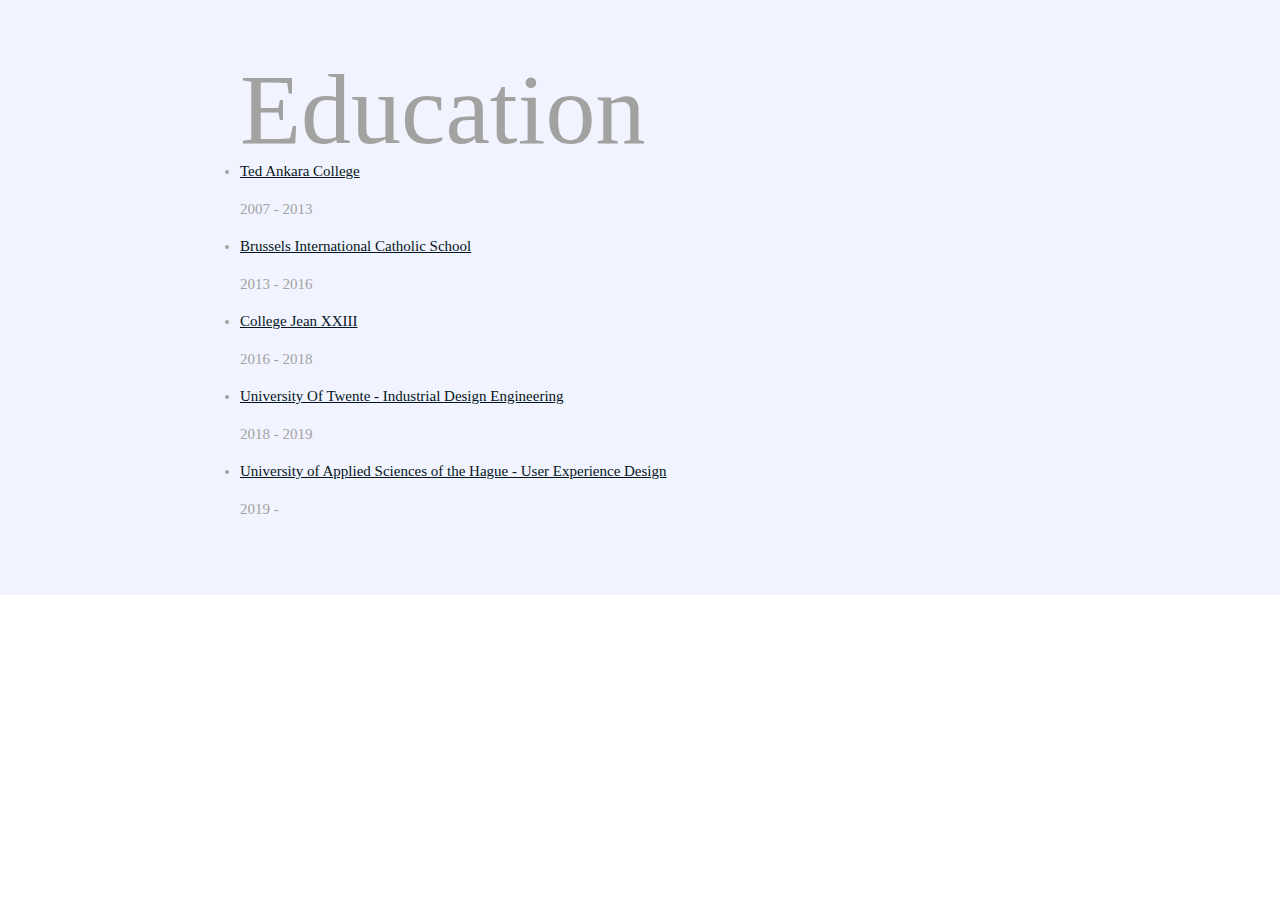
==== Me/education.html @ 7d71c37e "resit3" ====
<!DOCTYPE html>
<html lang="en">
  <head>
    <meta charset="UTF-8">
    <meta name="viewport" content="width=device-width, initial-scale=1.0">
    <title>Education</title>
    <link href="https://www.dafont.com/champagne-limousines.font" rel="stylesheet">
    <link rel="stylesheet" href="css/styles.css">
  </head>

<!-- *************  EDUCATION & CERTIFICATIONS *********** -->
      <section class="education">
        <div class="content-wrap item-details">
          <h1>Education</h1>

          <section>
            <li><a href="https://www.tedankara.k12.tr/index.php/hakk-m-zda/english">Ted Ankara College</a></li>           
            <p>2007 - 2013</p>
          </section>

          <section>
            <li><a href="https://www.bicschool.be/en/">Brussels International Catholic School</a></li>           
            <p>2013 - 2016</p>
          </section>

          <section>
            <li><a href="http://www.jean23.be/drupal/">College Jean XXIII</a></li>
            <p>2016 - 2018</p>
            
            <section>
              <li><a href="https://www.utwente.nl/en/education/bachelor/programmes/industrial-design-engineering/">University Of Twente - Industrial Design Engineering</a></li>
              <p>2018 - 2019</p>

              <section>
                <li><a href="https://www.thehagueuniversity.com/programmes/bachelors/user-experience-design">University of Applied Sciences of the Hague - User Experience Design</a></li>
                <p>2019 - </p>

          </section>
        </div>
      </section>
---- Me/css/styles.css ----
/*
COLOR PALETTE
https://coolors.co/f7fff7-343434-2f3061-ffe66d-a1c6d7
#F7FFF7 - almost white
#343434 - dark gray - almost black
#2F3061 - blue dark
#FFE66D - yellow
#A1C6D7 - blue light
*/


/* Global styles
------------------------------------*/
html {
  box-sizing: border-box;
}
*, *:before, *:after {
  box-sizing: inherit;
}





body {
  color: #F1F4FFFF
  ;
  margin: 0;
  padding: 0;
  font-family: 'Champagne&Limousines';
  font-size: 15px;
  line-height: 1.5;
}
img {
  max-width: 300px;

}
a {
  color: #051622;
}
a:hover {
  text-decoration: none;
}
h1 {
  font-size: 100px;
  line-height: 1;
}
h2 {
  font-size: 45px;
}
h1, h2 {
  font-family: 'Champagne&Limousines';
  font-weight: 400;
  margin: 0;
}
.content-wrap {
  max-width: 800px;
  width: 85%;
  margin: 0 auto;
  padding: 60px 0;
}
h3 {
  margin-bottom: 0;
}
.item-details h3 + p {
  font-style: italic;
}
.item-details h3 ~ p {
  margin: 0;
}
.divider > section {
  border-bottom: 1px dashed #F1F4FFFF;
  padding: 25px 0;
}
.divider > section:last-of-type {
  border-bottom: none;
}


/* Profile
------------------------------------*/
header {
  background: #F1F4FFFF
  ;
  color: #A2A2A1FF;
}


/* Projects
------------------------------------*/
.projects {
  background: #A2A2A1FF;
}
.projects a {
  color: #F1F4FFFF;
}
.projects .btn {
  color: #F1F4FFFF;
  background: #B46088;
  text-decoration: none;
  padding: 8px;
  border-radius: 4px;
  display: inline-block;
}
.projects .btn:hover {
  background: #FCC25A;
}
.project-item {
  overflow: hidden;
}
.project-item h3 {
  margin-top: 0;
}


/* Work Experience
------------------------------------*/
.work-experience .btn {
  color: #A2A2A1FF;
  background: #F1F4FFFF;
  padding: 10px 20px;

  


}


/* Education
------------------------------------*/
.education {
  background: #F1F4FFFF
  ;
  color: #A2A2A1FF;  background: #F1F4FFFF
  ;
  color: #A2A2A1FF;
}
.education p {
  width: 60%;
}

/* Skills
------------------------------------*/
.skills {
  background: #A2A2A1FF;
  color: #F1F4FFFF;
}


/* Contact Info
------------------------------------*/



footer {
  color: #A2A2A1FF ;
  background: #F1F4FFFF;
}
.contact-list {
  list-style-type: none;
  padding: 0;
}
.contact-list a {
  padding: 15px;
  display: inline-block;
}
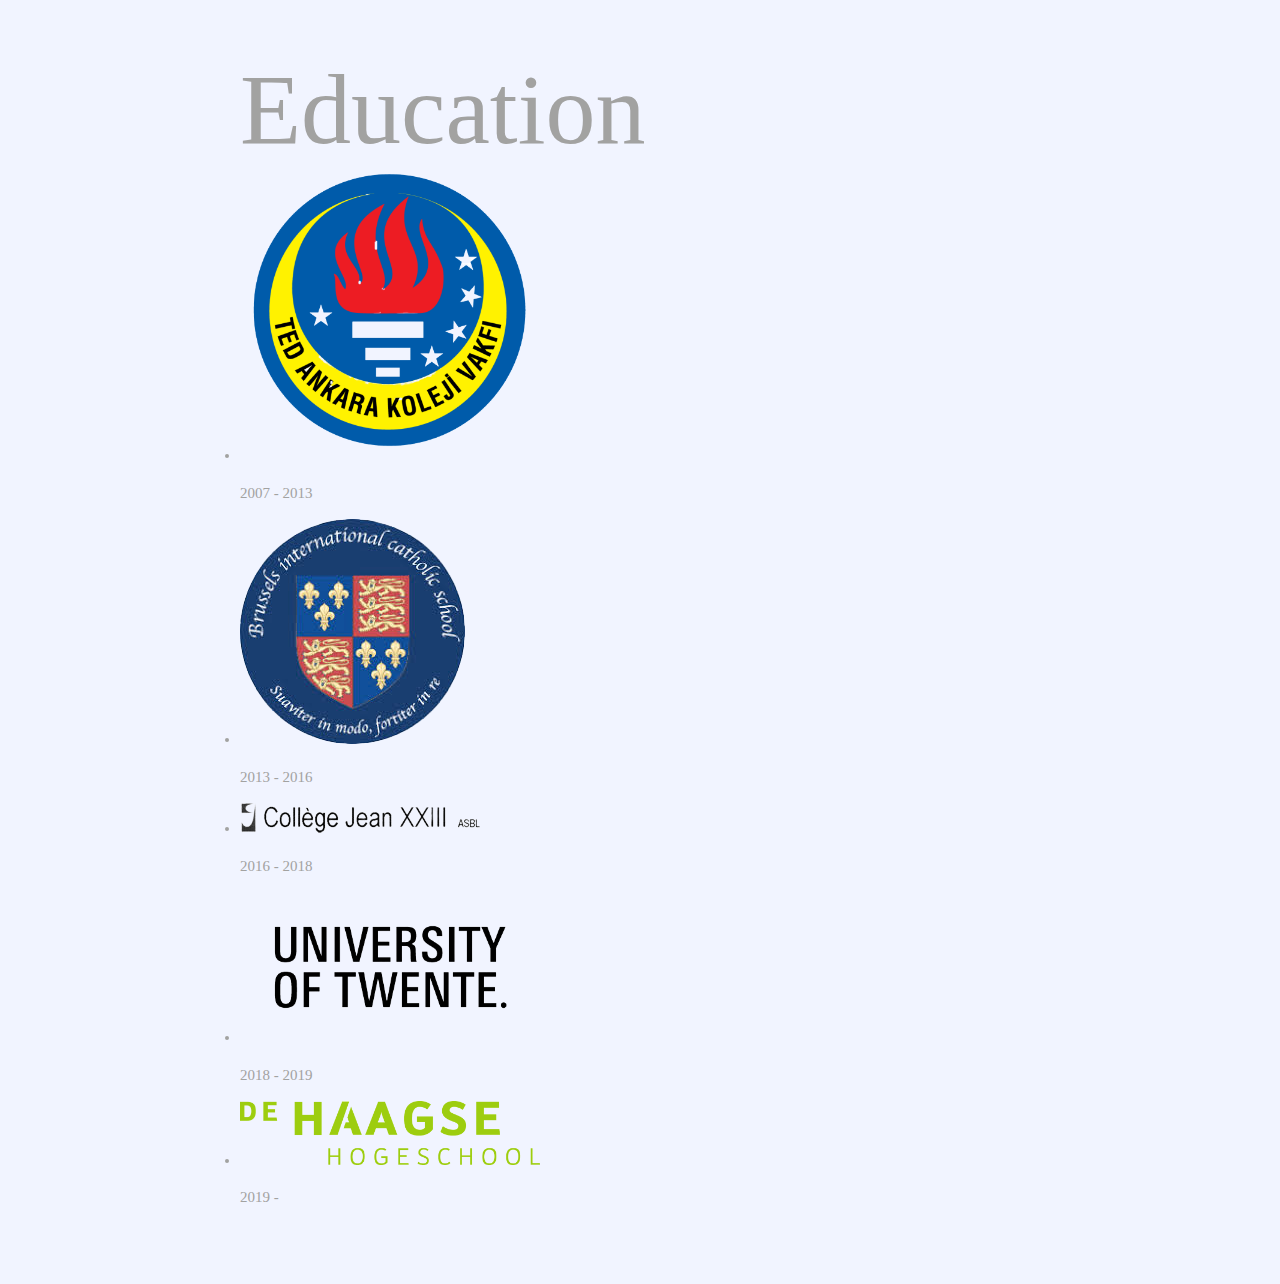
==== commit 6df14e79: "part4" ====
--- a/Me/education.html
+++ b/Me/education.html
@@ -14,25 +14,25 @@
           <h1>Education</h1>
 
           <section>
-            <li><a href="https://www.tedankara.k12.tr/index.php/hakk-m-zda/english">Ted Ankara College</a></li>           
+            <li><a href="https://www.tedankara.k12.tr/index.php/hakk-m-zda/english"><img src="ted.png"></a></li>           
             <p>2007 - 2013</p>
           </section>
 
           <section>
-            <li><a href="https://www.bicschool.be/en/">Brussels International Catholic School</a></li>           
+            <li><a href="https://www.bicschool.be"><img src="bics.png"></a></li>           
             <p>2013 - 2016</p>
           </section>
 
           <section>
-            <li><a href="http://www.jean23.be/drupal/">College Jean XXIII</a></li>
+            <li><a href="http://www.jean23.be/drupal/"><img src="jean.png"></a></li>
             <p>2016 - 2018</p>
             
             <section>
-              <li><a href="https://www.utwente.nl/en/education/bachelor/programmes/industrial-design-engineering/">University Of Twente - Industrial Design Engineering</a></li>
+              <li><a href="https://www.utwente.nl/en/education/bachelor/programmes/industrial-design-engineering/"><img src="ut.png"></a></li>
               <p>2018 - 2019</p>
 
               <section>
-                <li><a href="https://www.thehagueuniversity.com/programmes/bachelors/user-experience-design">University of Applied Sciences of the Hague - User Experience Design</a></li>
+                <li><a href="https://www.thehagueuniversity.com/programmes/bachelors/user-experience-design"><img src="hhs.png"></a></li>
                 <p>2019 - </p>
 
           </section>
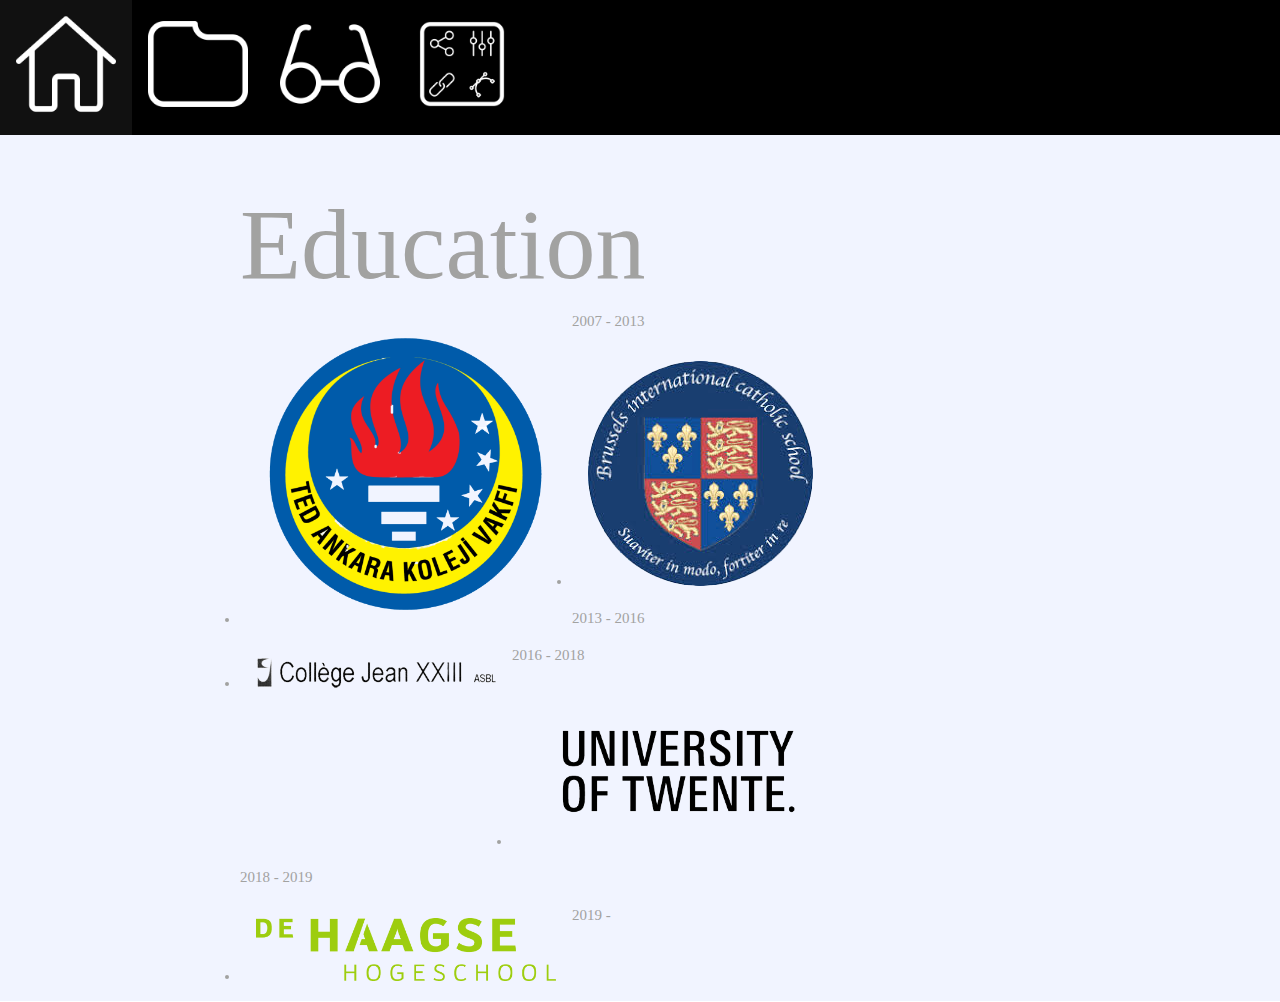
==== commit eda49784: "resit6" ====
--- a/Me/education.html
+++ b/Me/education.html
@@ -1,6 +1,12 @@
 <!DOCTYPE html>
 <html lang="en">
   <head>
+    <ul>
+      <li><a href="index.html"><img src="house.png" width="100" height="100";></a></li>
+      <li><a href="projects.html"><img src="folder.png" width="100" height="100";> </a></li>
+      <li><a href="education.html"><img src="vision.png" width="100" height="100"></a></li>
+      <li><a href="skill.html"><img src="skill.png" width="100" height="100";></a></li>
+    </ul>
     <meta charset="UTF-8">
     <meta name="viewport" content="width=device-width, initial-scale=1.0">
     <title>Education</title>
--- a/Me/css/styles.css
+++ b/Me/css/styles.css
@@ -1,13 +1,3 @@
-/*
-COLOR PALETTE
-https://coolors.co/f7fff7-343434-2f3061-ffe66d-a1c6d7
-#F7FFF7 - almost white
-#343434 - dark gray - almost black
-#2F3061 - blue dark
-#FFE66D - yellow
-#A1C6D7 - blue light
-*/
-
 
 /* Global styles
 ------------------------------------*/
@@ -18,7 +8,43 @@
   box-sizing: inherit;
 }
 
+.parent {
+  display: grid;
+  grid-template-columns: repeat(4, 1fr);
+  grid-template-rows: repeat(4, 1fr);
+  grid-column-gap: 10px;
+  grid-row-gap: 10px;
+  }
+  
+  .div1 { grid-area: 1 / 1 / 2 / 6; }
+  .div2 { grid-area: 2 / 1 / 5 / 3; }
+  .div3 { grid-area: 2 / 3 / 5 / 5; }
 
+
+ul {
+  list-style-type: none;
+  margin: 0;
+  padding: 0;
+  overflow: hidden;
+  background-color: #000000;
+}
+
+li {
+  float: left;
+}
+
+li a {
+  display: block;
+  color: white;
+  text-align: center;
+  padding: 14px 16px;
+  text-decoration: none;
+}
+
+/* Change the link color to #111 (black) on hover */
+li a:hover {
+  background-color: #111;
+}
 
 
 
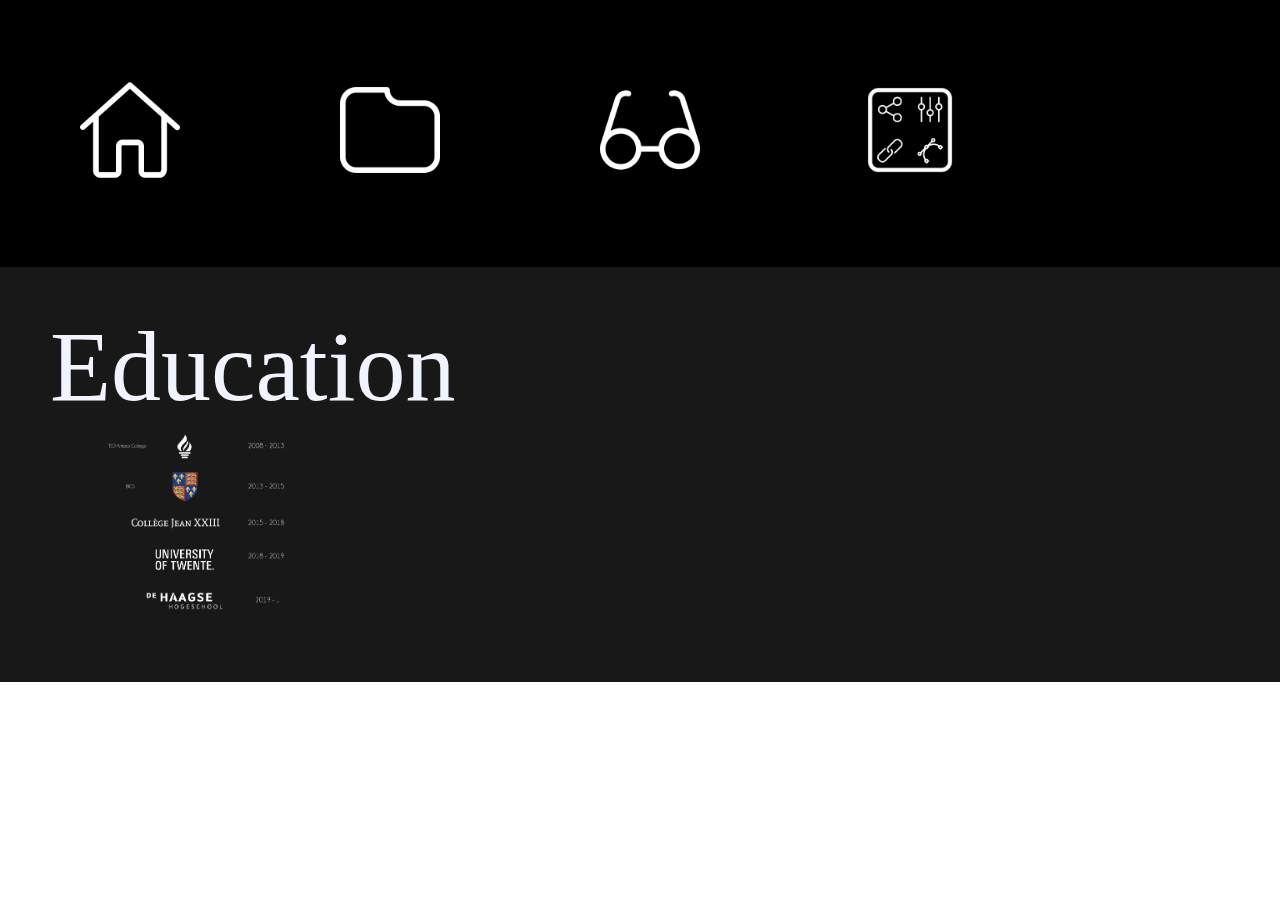
==== commit 3165c66d: "resit 20.36" ====
--- a/Me/education.html
+++ b/Me/education.html
@@ -19,28 +19,7 @@
         <div class="content-wrap item-details">
           <h1>Education</h1>
 
-          <section>
-            <li><a href="https://www.tedankara.k12.tr/index.php/hakk-m-zda/english"><img src="ted.png"></a></li>           
-            <p>2007 - 2013</p>
-          </section>
+          <img src="Education.jpg">
 
-          <section>
-            <li><a href="https://www.bicschool.be"><img src="bics.png"></a></li>           
-            <p>2013 - 2016</p>
-          </section>
-
-          <section>
-            <li><a href="http://www.jean23.be/drupal/"><img src="jean.png"></a></li>
-            <p>2016 - 2018</p>
-            
-            <section>
-              <li><a href="https://www.utwente.nl/en/education/bachelor/programmes/industrial-design-engineering/"><img src="ut.png"></a></li>
-              <p>2018 - 2019</p>
-
-              <section>
-                <li><a href="https://www.thehagueuniversity.com/programmes/bachelors/user-experience-design"><img src="hhs.png"></a></li>
-                <p>2019 - </p>
-
-          </section>
         </div>
       </section>--- a/Me/css/styles.css
+++ b/Me/css/styles.css
@@ -37,13 +37,16 @@
   display: block;
   color: white;
   text-align: center;
-  padding: 14px 16px;
+  margin: 70px;
+  padding: 10px 10px;
   text-decoration: none;
 }
 
 /* Change the link color to #111 (black) on hover */
 li a:hover {
-  background-color: #111;
+  background-color: #2CCCC3
+  
+;
 }
 
 
@@ -62,7 +65,7 @@
 
 }
 a {
-  color: #051622;
+  color: #000000;
 }
 a:hover {
   text-decoration: none;
@@ -82,8 +85,8 @@
 .content-wrap {
   max-width: 800px;
   width: 85%;
-  margin: 0 auto;
-  padding: 60px 0;
+  margin: 10;
+  padding: 50px 50px;
 }
 h3 {
   margin-bottom: 0;
@@ -95,7 +98,7 @@
   margin: 0;
 }
 .divider > section {
-  border-bottom: 1px dashed #F1F4FFFF;
+  border-bottom: 1px dashed #000000;
   padding: 25px 0;
 }
 .divider > section:last-of-type {
@@ -106,30 +109,30 @@
 /* Profile
 ------------------------------------*/
 header {
-  background: #F1F4FFFF
+  background: #181818
   ;
-  color: #A2A2A1FF;
+  color: #F1F4FFFF;
 }
 
 
 /* Projects
 ------------------------------------*/
 .projects {
-  background: #A2A2A1FF;
+  background: #181818;
 }
 .projects a {
   color: #F1F4FFFF;
 }
 .projects .btn {
   color: #F1F4FFFF;
-  background: #B46088;
+  background: #5626C4;
   text-decoration: none;
-  padding: 8px;
-  border-radius: 4px;
+  padding: 9px;
+  border-radius: 7px;
   display: inline-block;
 }
 .projects .btn:hover {
-  background: #FCC25A;
+  background: #E60576;
 }
 .project-item {
   overflow: hidden;
@@ -142,8 +145,8 @@
 /* Work Experience
 ------------------------------------*/
 .work-experience .btn {
-  color: #A2A2A1FF;
-  background: #F1F4FFFF;
+  color: #F1F4FFFF;
+  background: #181818;
   padding: 10px 20px;
 
   
@@ -155,20 +158,18 @@
 /* Education
 ------------------------------------*/
 .education {
-  background: #F1F4FFFF
+  background: #181818
   ;
-  color: #A2A2A1FF;  background: #F1F4FFFF
-  ;
-  color: #A2A2A1FF;
+  color: #F1F4FFFF; 
 }
 .education p {
-  width: 60%;
+  width: 100%;
 }
 
 /* Skills
 ------------------------------------*/
 .skills {
-  background: #A2A2A1FF;
+  background: #181818;
   color: #F1F4FFFF;
 }
 
@@ -179,14 +180,12 @@
 
 
 footer {
-  color: #A2A2A1FF ;
-  background: #F1F4FFFF;
+  color: #F1F4FFFF ;
+  background: #181818;
 }
 .contact-list {
-  list-style-type: none;
   padding: 0;
 }
 .contact-list a {
-  padding: 15px;
-  display: inline-block;
+  padding: 10px;
 }
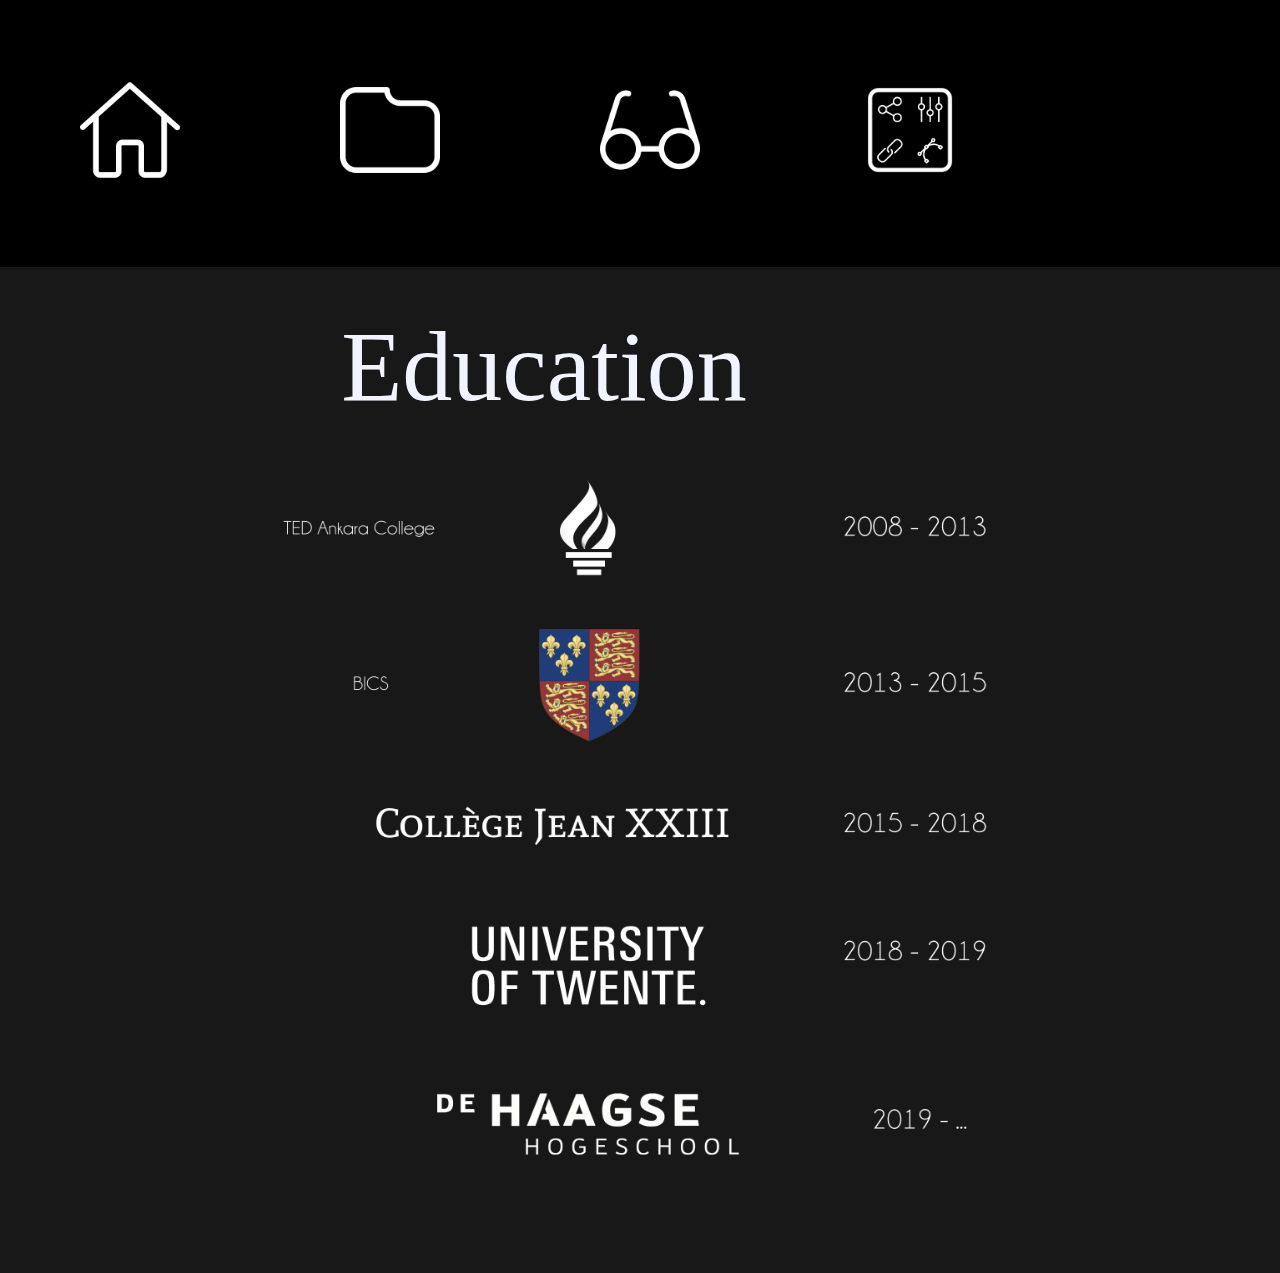
==== commit 175ed9bf: "resit 21.57" ====
--- a/Me/education.html
+++ b/Me/education.html
@@ -16,10 +16,10 @@
 
 <!-- *************  EDUCATION & CERTIFICATIONS *********** -->
       <section class="education">
-        <div class="content-wrap item-details">
+        <div align="center" class="content-wrap item-details">
           <h1>Education</h1>
 
-          <img src="Education.jpg">
+          <img src="Education.jpg" width="1200" height="800">
 
         </div>
       </section>--- a/Me/css/styles.css
+++ b/Me/css/styles.css
@@ -49,7 +49,9 @@
 ;
 }
 
-
+.center {
+  text-align: center;
+}
 
 body {
   color: #F1F4FFFF
@@ -61,7 +63,6 @@
   line-height: 1.5;
 }
 img {
-  max-width: 300px;
 
 }
 a {
@@ -83,7 +84,6 @@
   margin: 0;
 }
 .content-wrap {
-  max-width: 800px;
   width: 85%;
   margin: 10;
   padding: 50px 50px;
